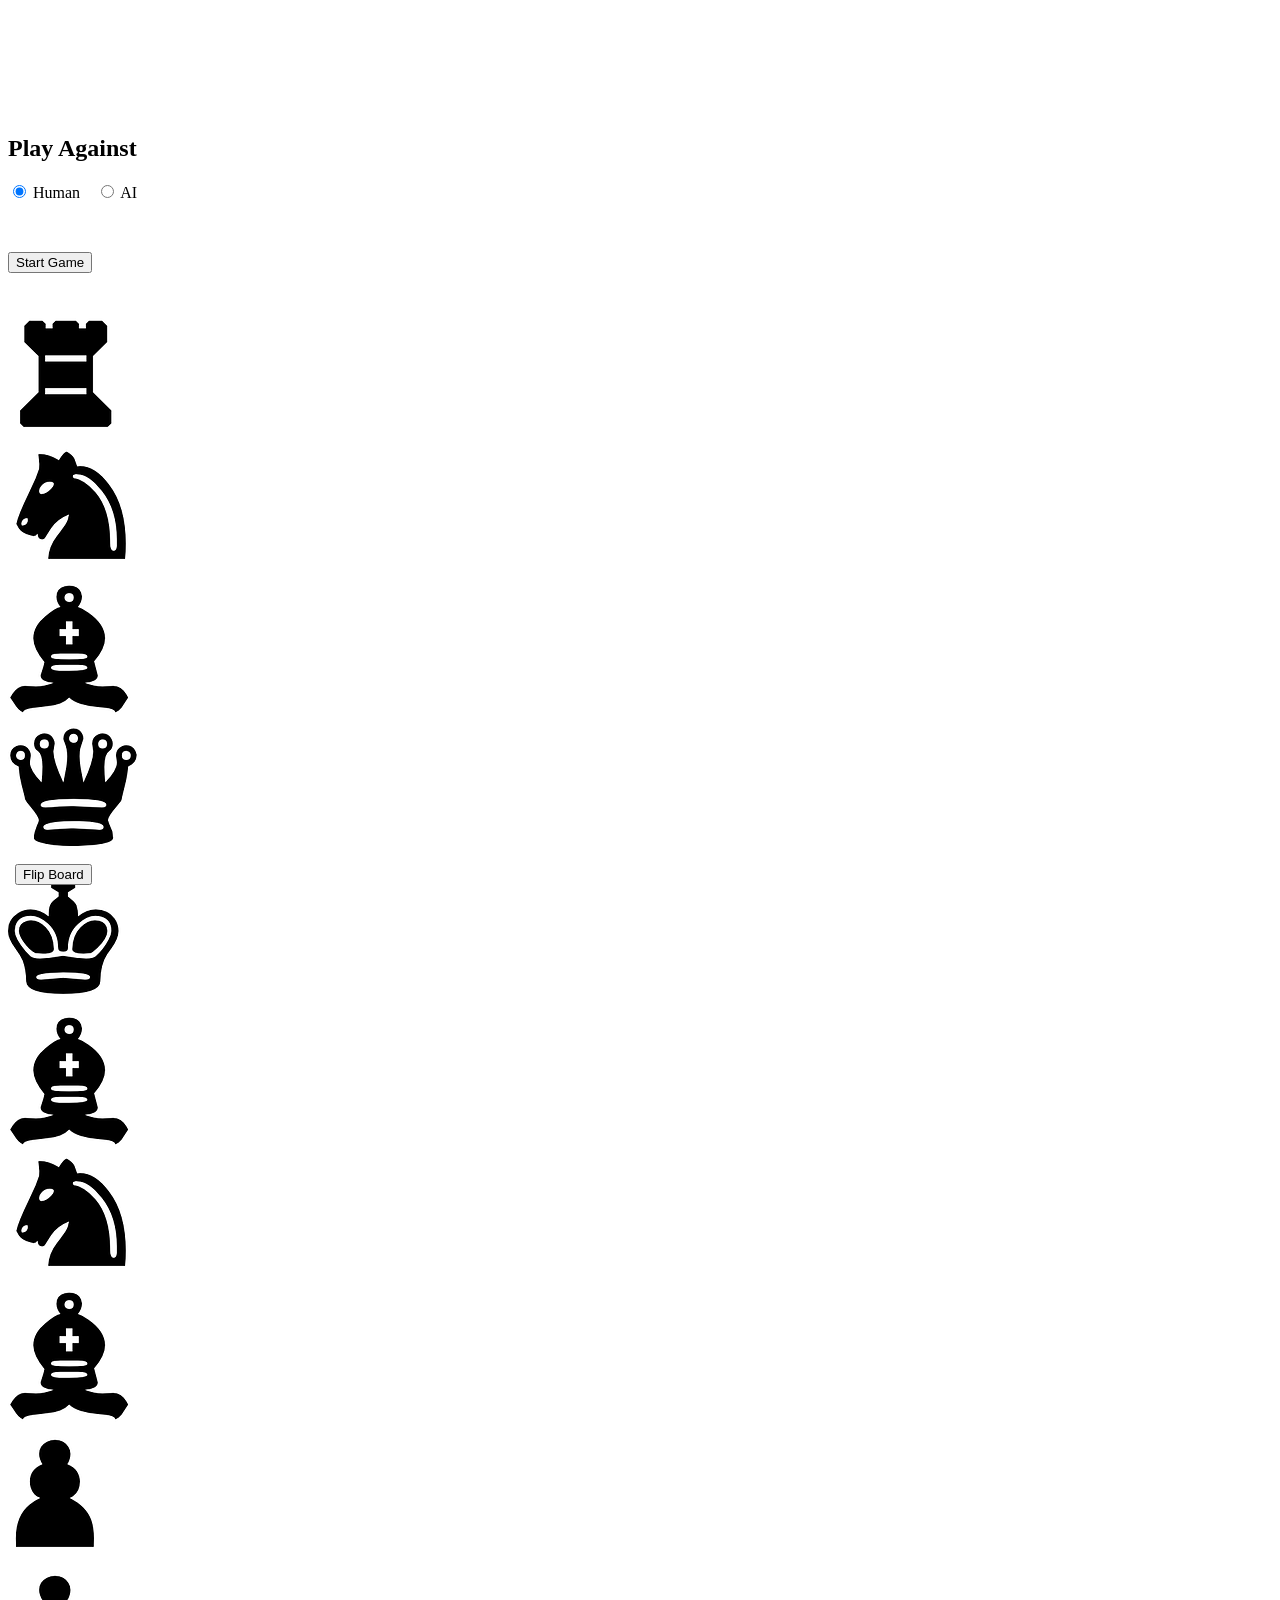
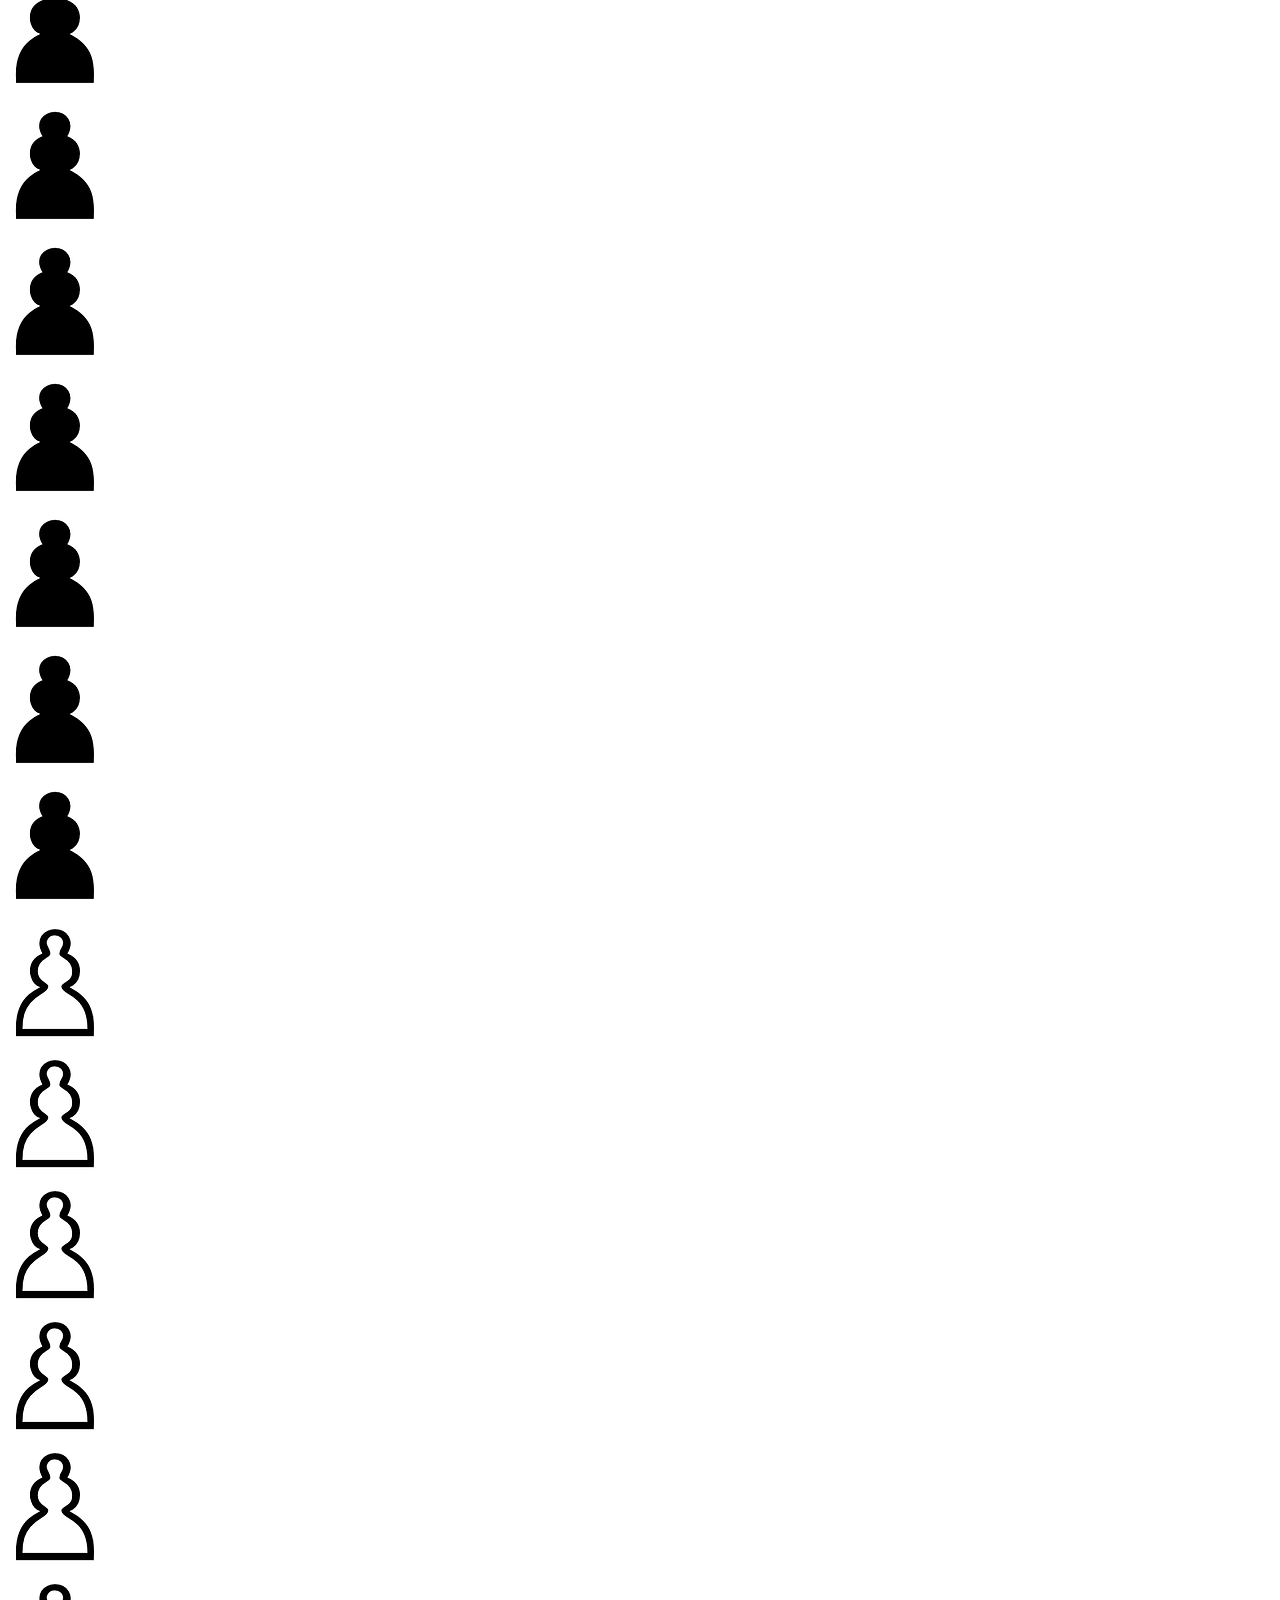
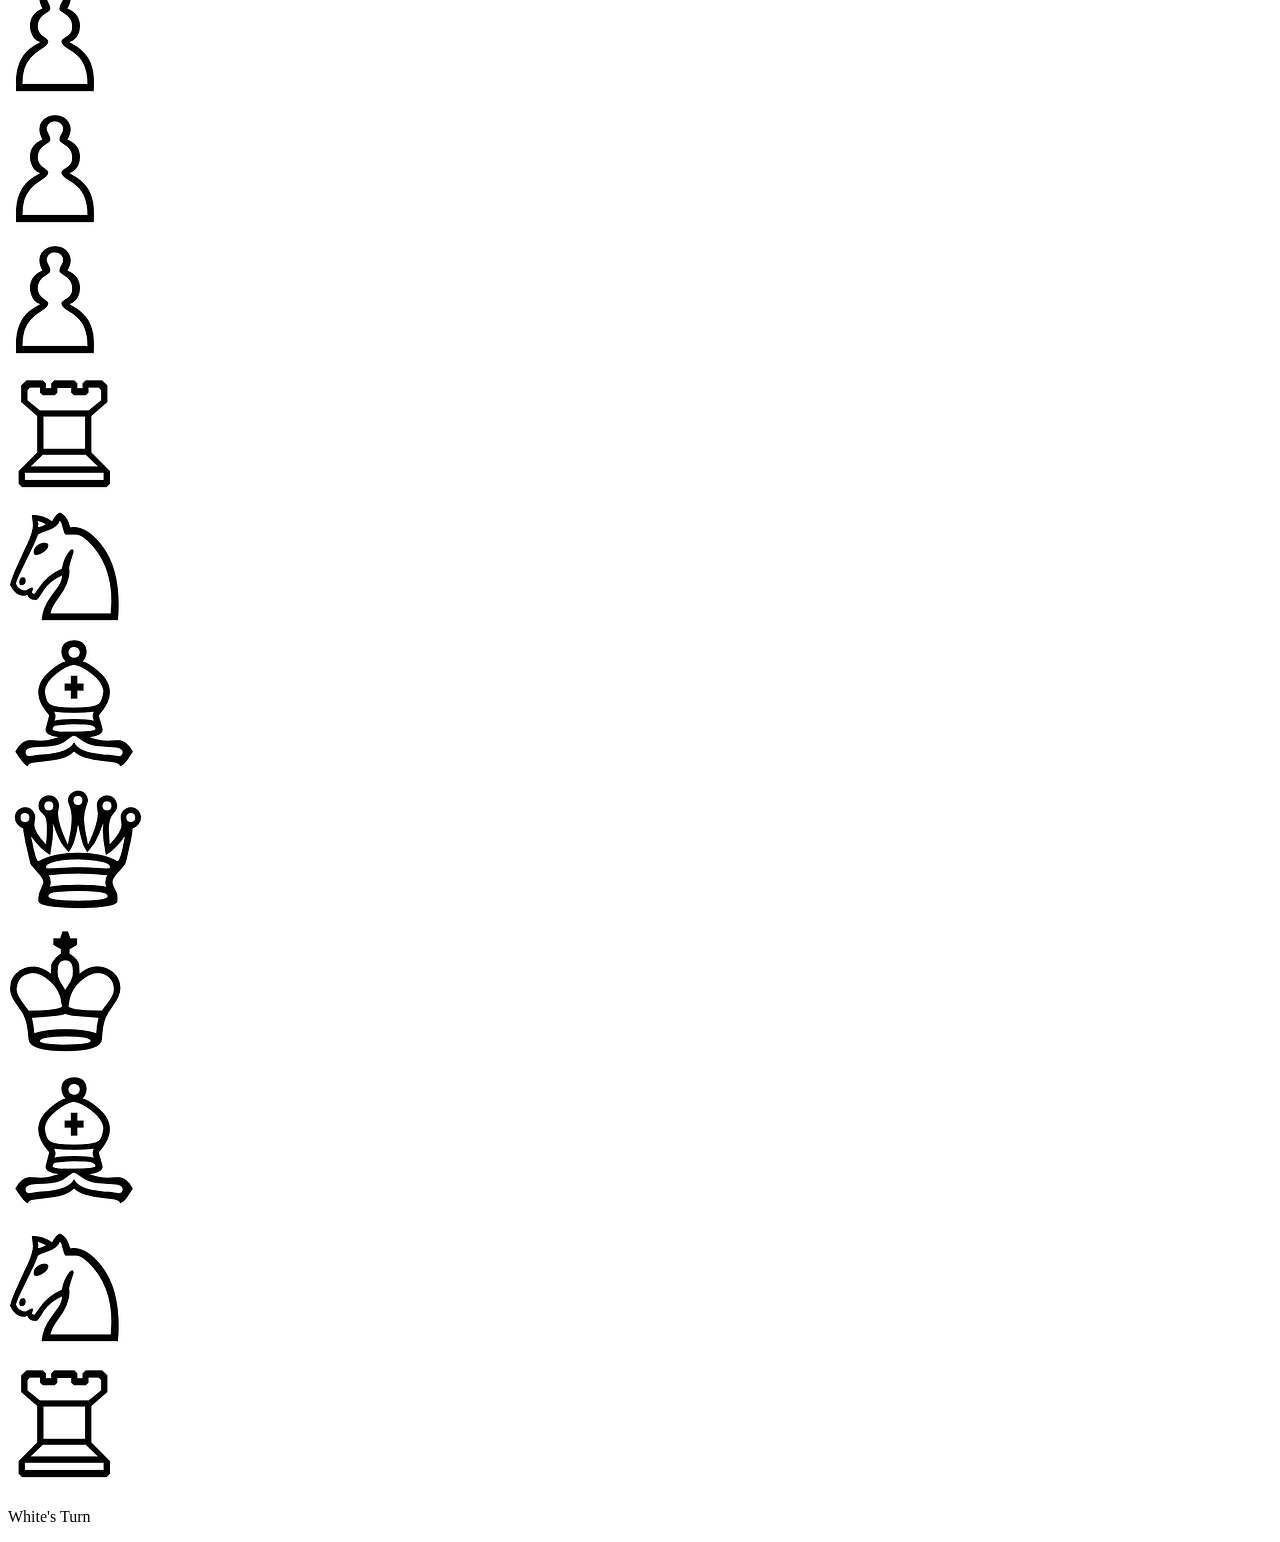
==== chess.html @ deecb1f9 "png change" ====
<!DOCTYPE html>
<html>
<head>
	<title>Chess Game</title>
	<link rel="stylesheet" type="text/css" href="chess.css">
    <meta name="viewport" content="width=device-width, initial-scale=1" />
	<meta property="og:image" content="img/share.jpeg" />
	<meta property="og:description" content="A complete well automated chess game made by JavaScript that contains AI. Check it out. I hope you like it." />
	<meta name="author" content="Ahmed Alkholy">
	<link rel="icon" type="image/x-icon" href="favicon.ico">
</head>
<body>

<div id="startscene" class="scene show">
	<div class="scene-content" style="margin-top: 15vh;">
		<div style="margin-bottom: 50px;">
			<h2>Play Against</h2>
			<input type="radio" name="oponent" id="humanOponent" value="human" onchange="changeColorSelect()" checked>
			<label for="humanOponent">Human</label>
			&ensp;
			<input type="radio" name="oponent" id="aiOponent" value="ai" onchange="changeColorSelect()">
			<label for="aiOponent">AI</label>
		</div>
		
		<div class="select-color-container" style="margin-bottom: 50px;display: none;">
			<h2>Select Your Color</h2>
			<input type="radio" name="human_color" id="humanColorWhite" value="white" checked>
			<label for="humanColorWhite">White</label>
			&ensp;
			<input type="radio" name="human_color" id="humanColorBlack" value="black">
			<label for="humanColorBlack">Black</label>
		</div>

		<div class="start-game-container">
			<button class="button button-big" onclick="startNewGame()">Start Game</button>
		</div>
	</div>
	<div class="overlay"></div>
</div>

<div id="endscene" class="scene">
	<p class="scene-content winning-sign"></p>
	<div class="overlay"></div>
</div>
	
<br>
	<div class="board-container">

		<div id="board">
			<div id="final" class="odd">
				<div id="81" class="square" data-square="8-a">
					<img class="piece rook" id="blackRook1" src="img/black-rook.png">
				</div>
				<div id="82" class="square" data-square="8-b">
					<img class="piece knight" id="blackKnight1" src="img/black-knight.png">
				</div>
				<div id="83" class="square" data-square="8-c">
					<img class="piece bishop" id="blackBishop1" data-color="black" src="img/black-bishop.png">
				</div>
				<div id="84" class="square" data-square="8-d">
					<img class="piece bking" id="blackQueen" data-color="black" src="img/black-queen.png">
				</div>
				<div id="85" class="square" data-square="8-e">
					<img class="piece bking" id="blackKing" data-color="black" src="img/black-king.png">
				</div>
				<div id="86" class="square" data-square="8-f">
					<img class="piece bishop" id="blackBishop2" data-color="black" src="img/black-bishop.png">
				</div>
				<div id="87" class="square" data-square="8-g">
					<img class="piece bking" id="blackKnight2" data-color="black" src="img/black-knight.png">
				</div>
				<div id="88" class="square" data-square="8-h">
					<img class="piece rook" id="blackRook2" src="img/black-bishop.png">
				</div>
			</div>
			<div class="even">
				<div id="71" class="square" data-square="7-a">
					<img class="piece pawn" id="blackPawn1" src="img/black-pawn.png">
				</div>
				<div id="72" class="square" data-square="7-b">
					<img class="piece pawn" id="blackPawn2" src="img/black-pawn.png">
				</div>
				<div id="73" class="square" data-square="7-c">
					<img class="piece pawn" id="blackPawn3" src="img/black-pawn.png">
				</div>
				<div id="74" class="square" data-square="7-d">
					<img class="piece pawn" id="blackPawn4" src="img/black-pawn.png">
				</div>
				<div id="75" class="square" data-square="7-e">
					<img class="piece pawn" id="blackPawn5" src="img/black-pawn.png">
				</div>
				<div id="76" class="square" data-square="7-f">
					<img class="piece pawn" id="blackPawn6" src="img/black-pawn.png">
				</div>
				<div id="77" class="square" data-square="7-g">
					<img class="piece pawn" id="blackPawn7" src="img/black-pawn.png">
				</div>
				<div id="78" class="square" data-square="7-h">
					<img class="piece pawn" id="blackPawn8" src="img/black-pawn.png">
				</div>
			</div>
			<div class="odd">
				<div id="61" class="square" data-square="6-a"></div>
				<div id="62" class="square" data-square="6-b"></div>
				<div id="63" class="square" data-square="6-c"></div>
				<div id="64" class="square" data-square="6-d"></div>
				<div id="65" class="square" data-square="6-e"></div>
				<div id="66" class="square" data-square="6-f"></div>
				<div id="67" class="square" data-square="6-g"></div>
				<div id="68" class="square" data-square="6-h"></div>
			</div>
			<div class="even">
				<div id="51" class="square" data-square="5-a"></div>
				<div id="52" class="square" data-square="5-b"></div>
				<div id="53" class="square" data-square="5-c"></div>
				<div id="54" class="square" data-square="5-d"></div>
				<div id="55" class="square" data-square="5-e"></div>
				<div id="56" class="square" data-square="5-f"></div>
				<div id="57" class="square" data-square="5-g"></div>
				<div id="58" class="square" data-square="5-h"></div>
			</div>
			<div class="odd">
				<div id="41" class="square" data-square="4-a"></div>
				<div id="42" class="square" data-square="4-b"></div>
				<div id="43" class="square" data-square="4-c"></div>
				<div id="44" class="square" data-square="4-d"></div>
				<div id="45" class="square" data-square="4-e"></div>
				<div id="46" class="square" data-square="4-f"></div>
				<div id="47" class="square" data-square="4-g"></div>
				<div id="48" class="square" data-square="4-h"></div>
			</div>
			<div class="even">
				<div id="31" class="square" data-square="3-a"></div>
				<div id="32" class="square" data-square="3-b"></div>
				<div id="33" class="square" data-square="3-c"></div>
				<div id="34" class="square" data-square="3-d"></div>
				<div id="35" class="square" data-square="3-e"></div>
				<div id="36" class="square" data-square="3-f"></div>
				<div id="37" class="square" data-square="3-g"></div>
				<div id="38" class="square" data-square="3-h"></div>
			</div>
			<div class="odd">
				<div class="square white" id="21" data-square="2-a">
					<img class="piece pawn" id="whitePawn1" src="img/white-pawn.png">
				</div>
				<div class="square white" id="22" data-square="2-b">
					<img class="piece pawn" id="whitePawn2" src="img/white-pawn.png">
				</div>
				<div class="square white" id="23" data-square="2-c">
					<img class="piece pawn" id="whitePawn3" src="img/white-pawn.png">
				</div>
				<div class="square white" id="24" data-square="2-d">
					<img class="piece pawn" id="whitePawn4" src="img/white-pawn.png">
				</div>
				<div class="square white" id="25" class="square" data-square="2-e">
					<img class="piece pawn" id="whitePawn5" src="img/white-pawn.png">
				</div>
				<div class="square white" id="26" data-square="2-f">
					<img class="piece pawn" id="whitePawn6" src="img/white-pawn.png">
				</div>
				<div class="square white" id="27" data-square="2-g">
					<img class="piece pawn" id="whitePawn7" src="img/white-pawn.png">
				</div>
				<div class="square white" id="28" data-square="2-h">
					<img class="piece pawn" id="whitePawn8" src="img/white-pawn.png">
				</div>
			</div>
			<div class="even">
				<div id="11" class="square white" data-square="1-a">
					<img class="piece rook" id="whiteRook1" src="img/white-rook.png">
				</div>
				<div id="12" class="square white" data-square="1-b">
					<img class="piece knight" id="whiteKnight1" src="img/white-knight.png">
				</div>
				<div id="13" class="square white" data-square="1-c">
					<img class="piece bishop" id="whiteBishop1" data-color="white" src="img/white-bishop.png">
				</div>
				<div id="14" class="square white" data-square="1-d">
					<img class="piece queen" id="whiteQueen" src="img/white-queen.png">
				</div>
				<div id="15" class="square white" data-square="1-e">
					<img class="piece wking" src="img/white-king.png" class="white" id="whiteKing">
				</div>
				<div id="16" class="square white" data-square="1-f">
					<img class="piece knight" id="whiteBishop2" src="img/white-bishop.png">
				</div>
				<div id="17" class="square white" data-square="1-g">
					<img class="piece knight" id="whiteKnight2" src="img/white-knight.png">
				</div>
				<div id="18" class="square white" data-square="1-h">
					<img class="piece rook" id="whiteRook2" src="img/white-rook.png">
				</div>
			</div>
		</div>

		<p id="turn">White's Turn</p>

		<div class="semataries">
			<div id="whiteSematary" class="sematary">
				<div class="pawn"></div>
				<div class="knight"></div>
				<div class="bishop"></div>
				<div class="rook"></div>
				<div class="queen"></div>
			</div>
	
			<div id="blackSematary" class="sematary">
				<div class="pawn"></div>
				<div class="knight"></div>
				<div class="bishop"></div>
				<div class="rook"></div>
				<div class="queen"></div>
			</div>
		</div>

	</div>

<div style="position:absolute;left:15px;bottom:15px;">
	<button class="flip-board" onclick="boardAnimate()">Flip Board</button>
</div>

<script type="text/javascript" src="piece.js"></script>
<script type="text/javascript" src="History.js"></script>
<script type="text/javascript" src="Game.js"></script>
<script type="text/javascript" src="SimulationGame.js"></script>
<script type="text/javascript" src="ai.js"></script>
<script type="text/javascript" src="Board.js"></script>

<script type="text/javascript">
	const boardAnimate = () => {
		const board = document.getElementById('board');
		const elements = board.getElementsByClassName('piece');
		if (board.classList.contains('animate')) {
			board.classList.remove('animate');
			board.classList.add('animate-backward');
			for (element of elements) {
				element.classList.remove('forward');
				element.classList.add('backward');
			}
		}
		else{
			board.classList.remove('animate-backward');
			board.classList.add('animate');
			for (element of elements) {
				element.classList.remove('backward');
				element.classList.add('forward');
			}
		}	
	}
</script>

<script>
	const changeColorSelect = () => {
		const playAgainst = document.querySelector('input[name="oponent"]:checked').value;
		if (playAgainst === 'ai') {
			showColorSelect();
		}
		else {
			hideColorSelect();
		}		
	}

	changeColorSelect();
</script>

</body>
</html>
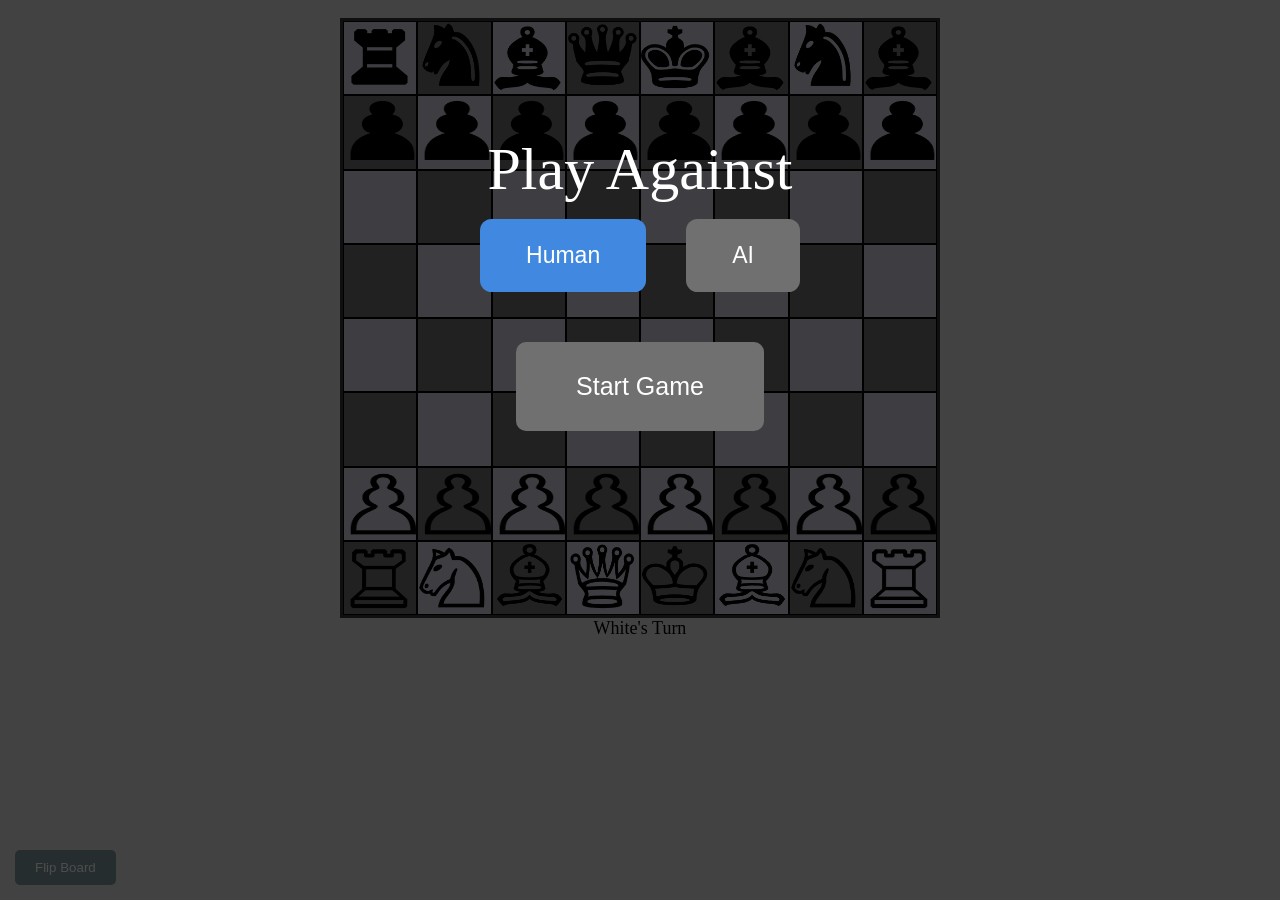
==== commit 1dab5bc2: "Update chess.html" ====
--- a/chess.css
+++ b/chess.css
@@ -0,0 +1,231 @@
+*{
+	margin: 0;
+	padding: 0;
+}
+body{
+	background: #ddd;
+}
+.board-container {
+	width: 600px;
+	max-width: 90%;
+    justify-content: center;
+	margin:auto;
+	position:relative;
+}
+.semataries {
+	width: 100%;
+	margin:auto;
+	display: flex;
+    justify-content: center;
+}
+.sematary {
+	width: 50%;
+}
+#blackSematary {
+	text-align: right;
+}
+#board{
+	aspect-ratio: 1 / 1;
+	margin: auto;
+	border:3px #333 solid;
+}
+#board div div{
+	float: left;
+    width: calc(100% / 8);
+	aspect-ratio: 1 / 1;
+	box-sizing: border-box;
+	border: #000 solid .01cm;
+}
+
+#board .even div:nth-child(even){
+	background: #ccd;
+}
+
+#board .even div:nth-child(odd){
+	background: rgb(112,112,112);/*621700*/
+}
+
+#board .odd div:nth-child(even){
+	background: rgb(112,112,112);/*621700*/
+}
+
+#board .odd div:nth-child(odd){
+	background: #ccd;
+}
+
+.animate{
+	animation: rotateBoard 1s ease-out;
+	animation-fill-mode: both;
+}
+@keyframes rotateBoard { 
+  0% {
+    transform: rotateZ(0);
+  }
+  100%{
+  	transform: rotateZ(-180deg);
+  }
+
+}
+.forward{
+	transform: rotateZ(-180deg);
+}
+.backward{
+	transform: rotateZ(0);
+}
+.animate-backward{
+	animation: rotateBoardBackward 1s ease-out;
+	animation-fill-mode: both;
+}
+@keyframes rotateBoardBackward { 
+  0% {
+    transform: rotateZ(-180deg);
+  }
+  100%{
+  	transform: rotateZ(0);
+  }
+
+}
+img.piece{
+	width: 100%;
+	height: 100%;
+	float: left;
+}
+.allowed{
+	opacity: .8;
+	background: radial-gradient(#333,#222 )!important;
+	/*-webkit-box-shadow: inset 1px -4px 92px 0px rgba(0,0,0,0.75);
+	-moz-box-shadow: inset 1px -4px 92px 0px rgba(0,0,0,0.75);
+	box-shadow: inset 1px -4px 92px 0px rgba(0,0,0,0.75);*/
+	border:1px solid black !important;
+}
+.last-move {
+	background: #30b030 !important;
+}
+.clicked-square{
+	background: radial-gradient(#333,#222 )!important;
+	border:1px solid black !important;
+}
+.sematary img {
+	transform: rotateZ(0);
+	width: 1.8rem;
+	height: 1.8rem;
+}
+#blackSematary div{
+	overflow-y: auto;
+	margin-bottom: 2px;
+}
+.scene{
+	position: relative;
+	opacity: 0;
+	display: none;
+	z-index: 1;
+}
+.overlay{
+	position: fixed;
+	width: 100%;
+	height: 100%;
+	background: #000;
+	opacity: .7;
+	z-index: 1;
+}
+.scene .scene-content{
+	position: fixed;
+	color:#fff;
+	z-index: 2;
+	width: 100%;
+    text-align: center;
+    margin-top: 40vh;
+    font-size: 40px;
+	height: 100vh;
+}
+
+.scene-content h2 {
+	font-weight: 500;
+	margin-bottom: 15px;
+}
+
+@media screen and (max-width: 600px) {
+	.scene-content h2 {
+		font-size: 2rem;
+	}
+}
+
+.show{
+	display: block !important;
+	animation: showMessage 1s ease-out;
+	animation-fill-mode: both;
+}
+
+.hidden {
+	display: none;
+}
+
+@keyframes showMessage { 
+  0% {
+  	opacity: 0;
+  }
+  100%{
+  	opacity: 1;
+  }
+
+}
+#turn{
+	text-align: center;
+	font-size: 18px;
+}
+.winning-sign:first-letter{
+	text-transform: uppercase;
+}
+
+.flip-board{
+	padding: 10px 20px;
+    border-radius: 5px !important;
+    outline: 0;
+    background: #7f979e;
+    color: white;
+    border: 0;
+}
+
+
+input[type="radio"] {
+	display: none;
+}
+label {
+	background-color: rgb(112,112,112);
+	position: relative;
+	font-family: "Poppins", sans-serif;
+	cursor: pointer;
+	display: inline-flex;
+	align-items: center;
+	gap: 0.8em;
+	padding: 1em 2em;
+	border-radius: 0.5em;
+	font-size: 23px;
+}
+
+input[type="radio"]:checked + label {
+	background-color: #4189e0;
+	color: #ffffff;
+}
+
+.button {
+	background-color: rgb(112,112,112);
+	border-radius: 10px;
+	border: none;
+	color: white;
+	padding: 20px 40px;
+	text-align: center;
+	text-decoration: none;
+	display: inline-block;
+	font-size: 20px;
+	cursor: pointer;
+}
+
+.button:hover, label:hover {
+	background-color: rgb(160, 160, 160);
+}
+
+.button-big {
+	padding: 30px 60px;
+	font-size: 25px;
+}
